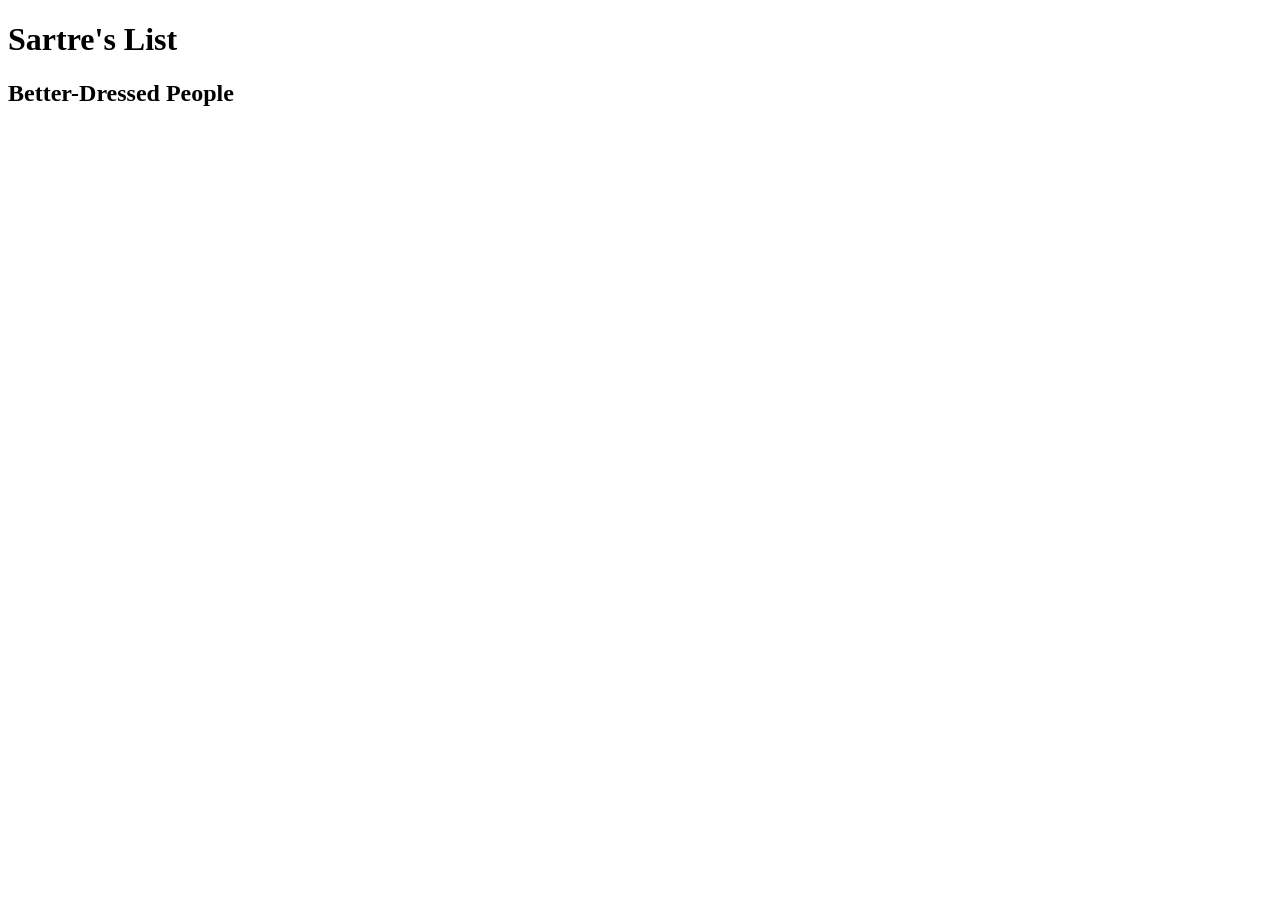
==== index.html @ 59b98acb "Site Title and Subtitle" ====
<!DOCTYPE html>
<html lang="en">
<head>
    <meta charset="UTF-8">
    <meta name="viewport" content="width=device-width, initial-scale=1.0">
    <link rel="stylesheet" href="style.css">
    <title>Sartre's List | Fashion Blog</title>
</head>
<body>
    <header>
        <h1>Sartre's List</h1>
        <h2>Better-Dressed People</h2>
        <nav>
            <!-- Wrap each link in an anchor tag.
             Wrap each anchor tag in a list item.
             Wrap all of the list item tags in an unordered list tag.
             Place the unordered list inside the the nav tag and 
             give it attributes for aria-label="Main Navigation" and role="navigation". -->
        </nav>
    </header>
    <main></main>
    <footer></footer>
</body>
</html>
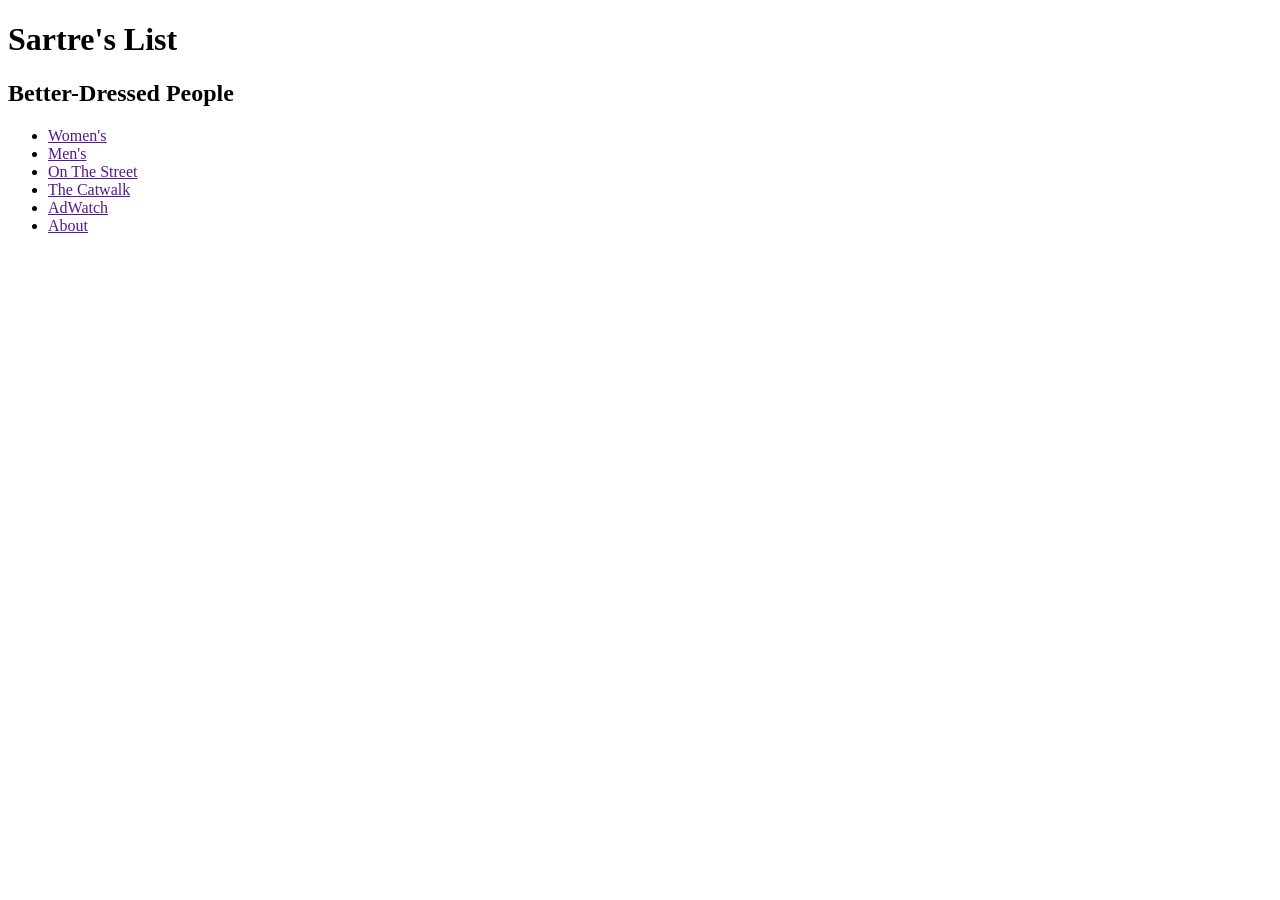
==== commit 5d2c1756: "used <nav> tags in the <header> to create an accessible navigation" ====
--- a/index.html
+++ b/index.html
@@ -10,12 +10,21 @@
     <header>
         <h1>Sartre's List</h1>
         <h2>Better-Dressed People</h2>
-        <nav>
+
+        <!-- give the <nav> the attributes aria-label="Main Navigation" and role="navigation" -->
+        <nav aria-label="Main Navigation" role="navigation">
             <!-- Wrap each link in an anchor tag.
              Wrap each anchor tag in a list item.
              Wrap all of the list item tags in an unordered list tag.
-             Place the unordered list inside the the nav tag and 
-             give it attributes for aria-label="Main Navigation" and role="navigation". -->
+             . -->
+            <ul>
+                <li><a href="">Women's</a></li>
+                <li><a href="">Men's</a></li>
+                <li><a href="">On The Street</a></li>
+                <li><a href="">The Catwalk</a></li>
+                <li><a href="">AdWatch</a></li>
+                <li><a href="">About</a></li>
+            </ul>
         </nav>
     </header>
     <main></main>
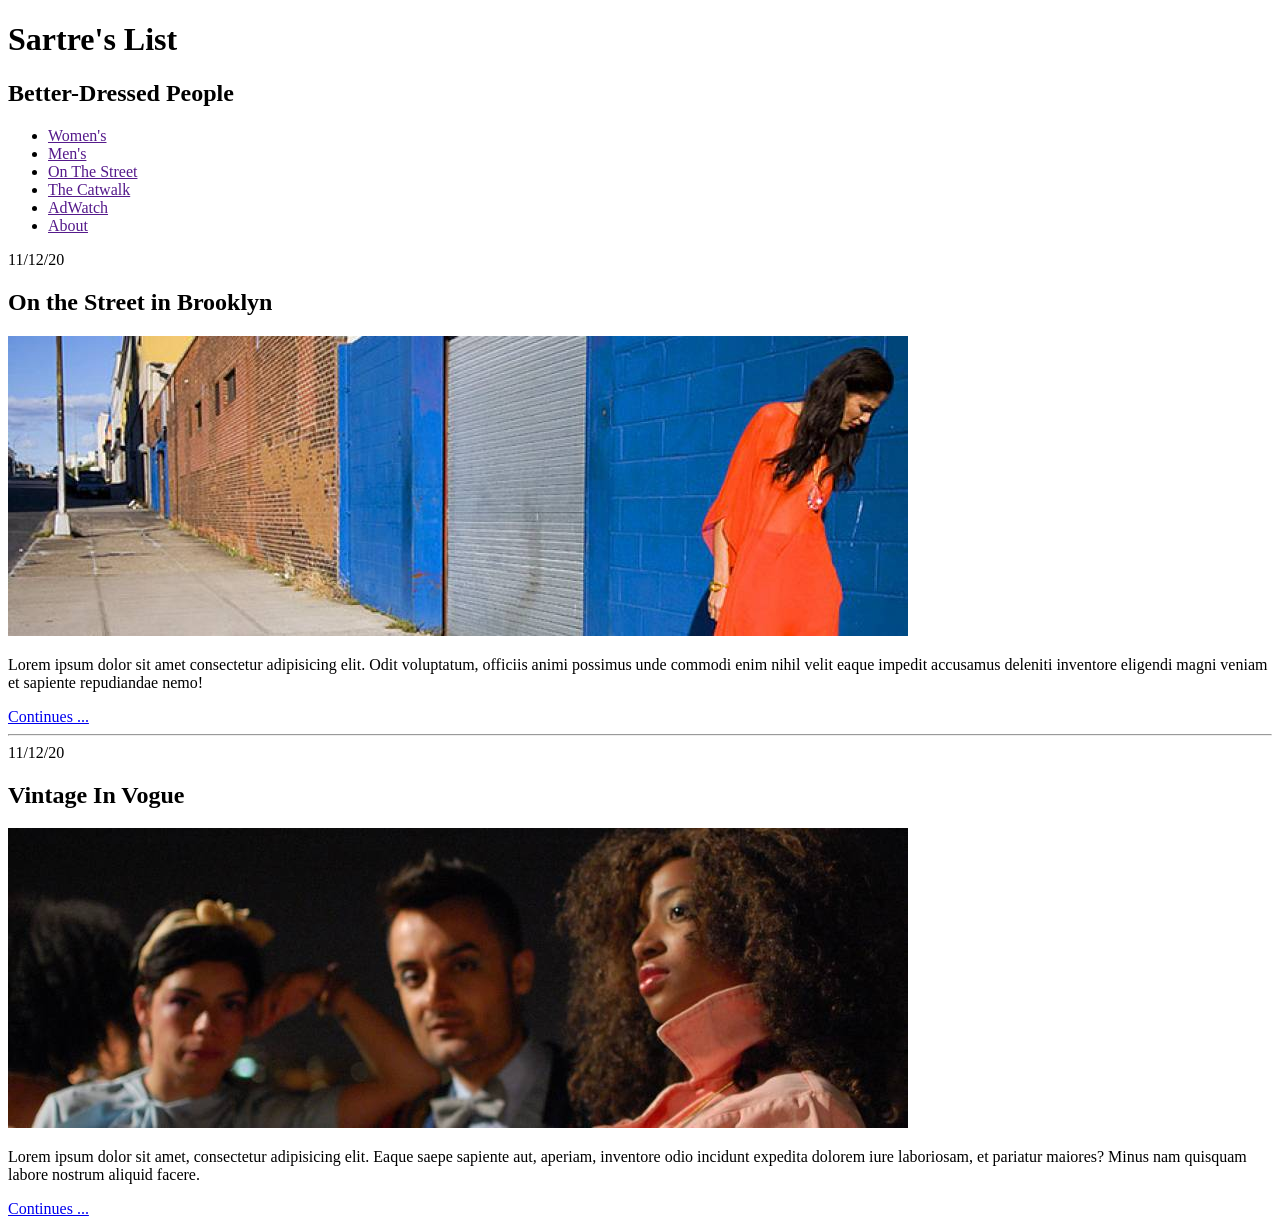
==== commit 4e60531a: "created 2 blog posts" ====
--- a/index.html
+++ b/index.html
@@ -1,16 +1,17 @@
 <!DOCTYPE html>
 <html lang="en">
+
 <head>
     <meta charset="UTF-8">
     <meta name="viewport" content="width=device-width, initial-scale=1.0">
     <link rel="stylesheet" href="style.css">
     <title>Sartre's List | Fashion Blog</title>
 </head>
+
 <body>
     <header>
         <h1>Sartre's List</h1>
         <h2>Better-Dressed People</h2>
-
         <!-- give the <nav> the attributes aria-label="Main Navigation" and role="navigation" -->
         <nav aria-label="Main Navigation" role="navigation">
             <!-- Wrap each link in an anchor tag.
@@ -27,7 +28,29 @@
             </ul>
         </nav>
     </header>
-    <main></main>
+    <main><!-- BLOG POSTS -->
+        <section>
+            <article>
+                <time datetime="2020-11-12">11/12/20</time>
+                <h2>On the Street in Brooklyn</h2>
+                <img src="blog-image-1.jpg" alt="A woman in a red dress stands by a blue wall in an industrial area of Brooklyn.">
+                <p>Lorem ipsum dolor sit amet consectetur adipisicing elit. Odit voluptatum, officiis animi possimus unde commodi enim nihil velit eaque impedit accusamus deleniti inventore eligendi magni veniam et sapiente repudiandae nemo!</p>
+                <a href="#">Continues ...</a>
+            </article>
+        </section>
+        <hr>
+        <section>
+            <article>
+                <time datetime="2020-11-12">11/12/20</time>
+                <h2>Vintage In Vogue</h2>
+                <img src="blog-image-2.jpg" alt="Three people in vintage-inspired clothing at night with city lights in the background.">
+                <p>Lorem ipsum dolor sit amet, consectetur adipisicing elit. Eaque saepe sapiente aut, aperiam, inventore odio incidunt expedita dolorem iure laboriosam, et pariatur maiores? Minus nam quisquam labore nostrum aliquid facere.</p>
+                <a href="#">Continues ...</a>
+                
+            </article>
+        </section>
+    </main>
     <footer></footer>
 </body>
+
 </html>
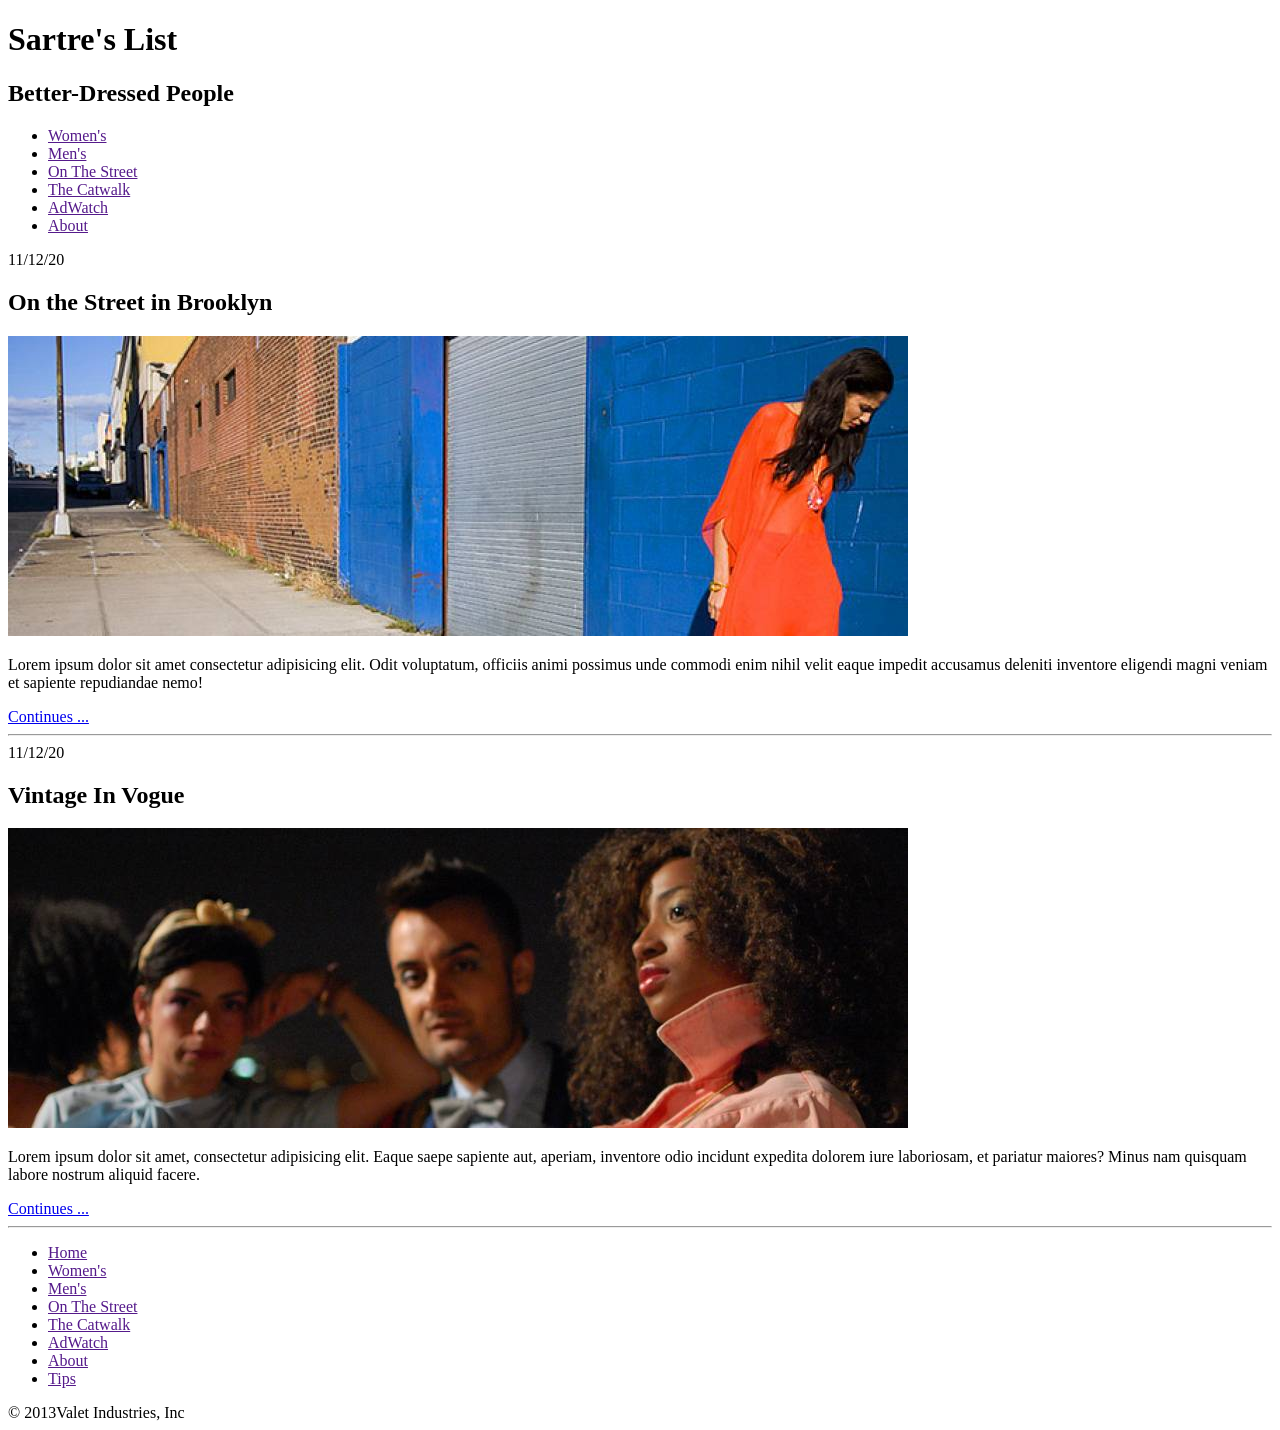
==== commit 0a1948e4: "created a semantic & accessible navigation and added a copyright in the <footer>" ====
--- a/index.html
+++ b/index.html
@@ -28,7 +28,9 @@
             </ul>
         </nav>
     </header>
-    <main><!-- BLOG POSTS -->
+
+    <!-- BLOG POSTS -->
+    <main>
         <section>
             <article>
                 <time datetime="2020-11-12">11/12/20</time>
@@ -46,11 +48,29 @@
                 <img src="blog-image-2.jpg" alt="Three people in vintage-inspired clothing at night with city lights in the background.">
                 <p>Lorem ipsum dolor sit amet, consectetur adipisicing elit. Eaque saepe sapiente aut, aperiam, inventore odio incidunt expedita dolorem iure laboriosam, et pariatur maiores? Minus nam quisquam labore nostrum aliquid facere.</p>
                 <a href="#">Continues ...</a>
-                
             </article>
         </section>
+        <hr>
     </main>
-    <footer></footer>
+
+    <!-- FOOTER -->
+    <footer>
+        <!-- A semantic and accessible navigation using the same technique used in <header> -->
+        <nav aria-label="Main Navigation" role="navigation">
+            <ul>
+                <li><a href="">Home</a></li>
+                <li><a href="">Women's</a></li>
+                <li><a href="">Men's</a></li>
+                <li><a href="">On The Street</a></li>
+                <li><a href="">The Catwalk</a></li>
+                <li><a href="">AdWatch</a></li>
+                <li><a href="">About</a></li>
+                <li><a href="">Tips</a></li>
+            </ul>
+        </nav>
+        <!-- Copyright -->
+        &copy; 2013Valet Industries, Inc
+    </footer>
 </body>
 
 </html>
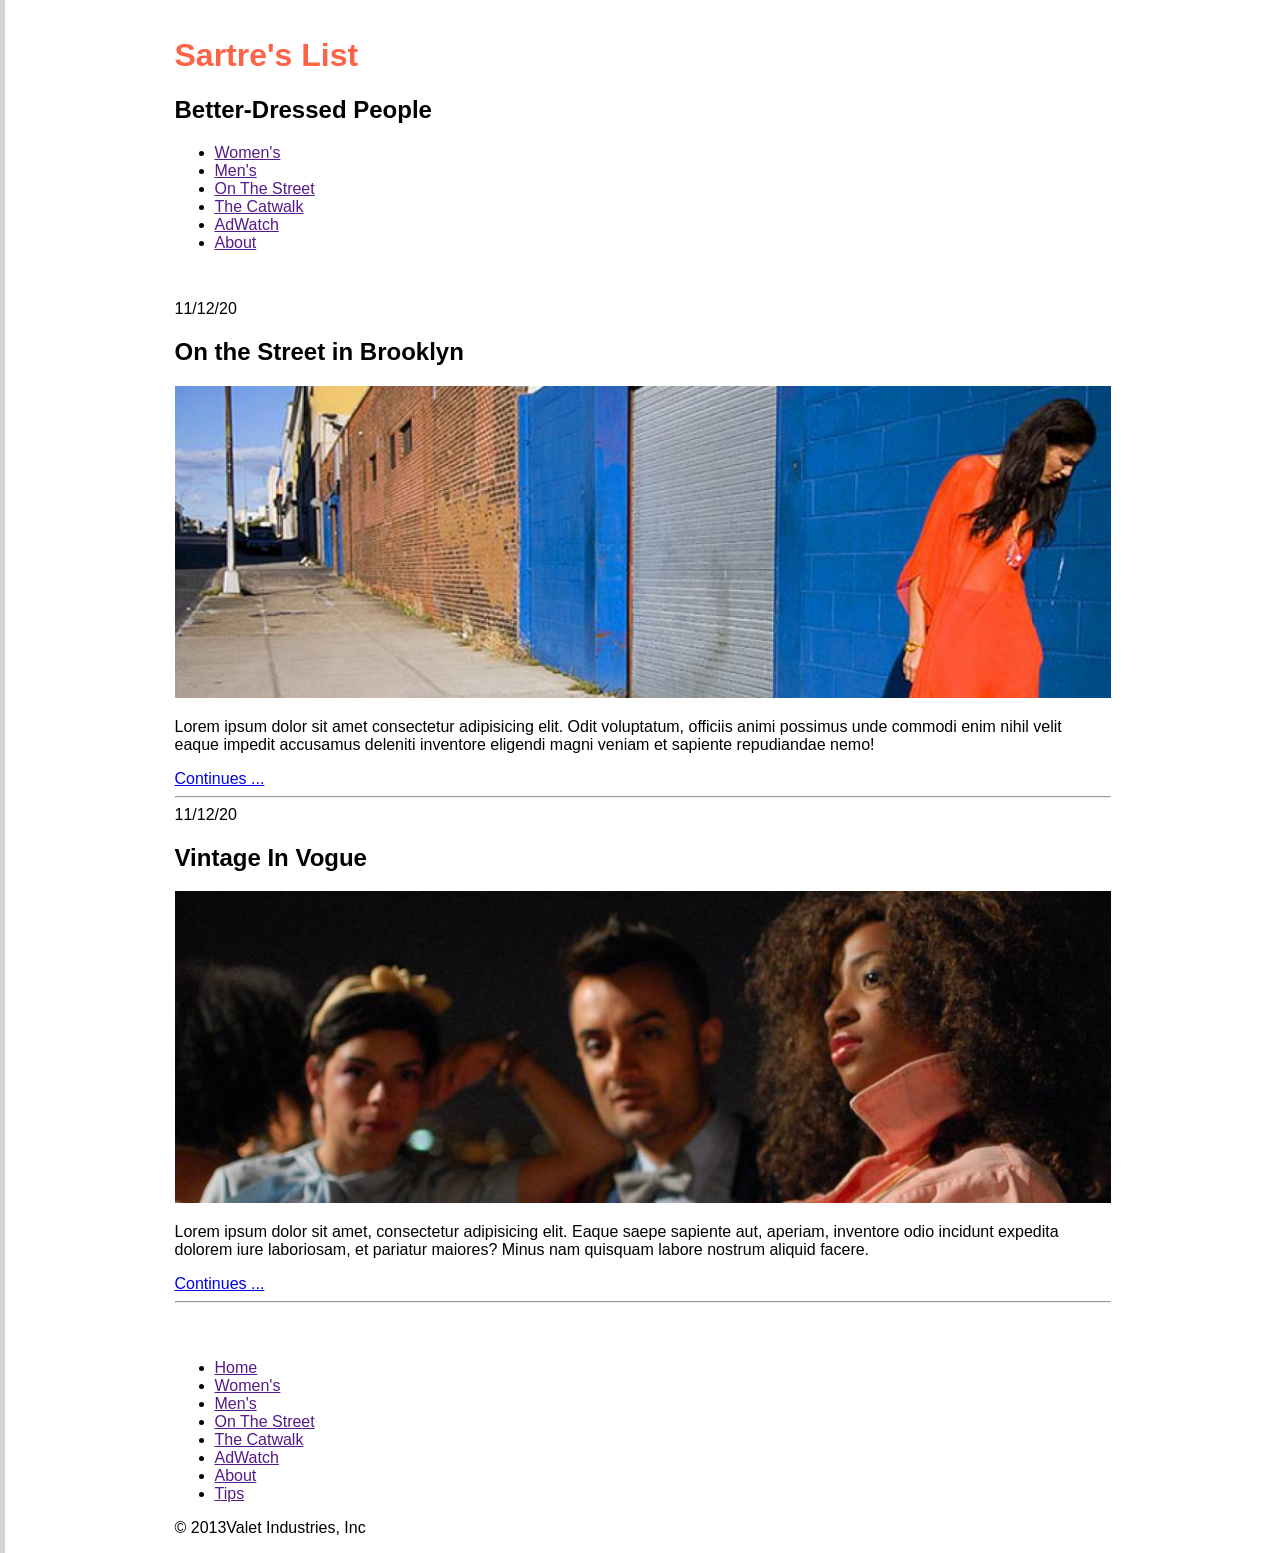
==== commit 68b05ebb: "added a class to the <nav>s" ====
--- a/index.html
+++ b/index.html
@@ -13,7 +13,7 @@
         <h1>Sartre's List</h1>
         <h2>Better-Dressed People</h2>
         <!-- give the <nav> the attributes aria-label="Main Navigation" and role="navigation" -->
-        <nav aria-label="Main Navigation" role="navigation">
+        <nav class="nav" aria-label="Main Navigation" role="navigation">
             <!-- Wrap each link in an anchor tag.
              Wrap each anchor tag in a list item.
              Wrap all of the list item tags in an unordered list tag.
@@ -56,7 +56,7 @@
     <!-- FOOTER -->
     <footer>
         <!-- A semantic and accessible navigation using the same technique used in <header> -->
-        <nav aria-label="Main Navigation" role="navigation">
+        <nav class="nav" aria-label="Main Navigation" role="navigation">
             <ul>
                 <li><a href="">Home</a></li>
                 <li><a href="">Women's</a></li>
--- a/style.css
+++ b/style.css
@@ -0,0 +1,22 @@
+html {
+    border-left: 5px solid lightgray;
+}
+
+body {
+    min-height: 100vh;
+    font-family: Arial, Helvetica, sans-serif;
+    max-width: 1000px;
+    margin: auto;
+}
+
+header, main, footer {
+    padding: 1rem 2rem;
+}
+
+h1 {
+    color: tomato;
+}
+
+img {
+    width: 100%;
+}
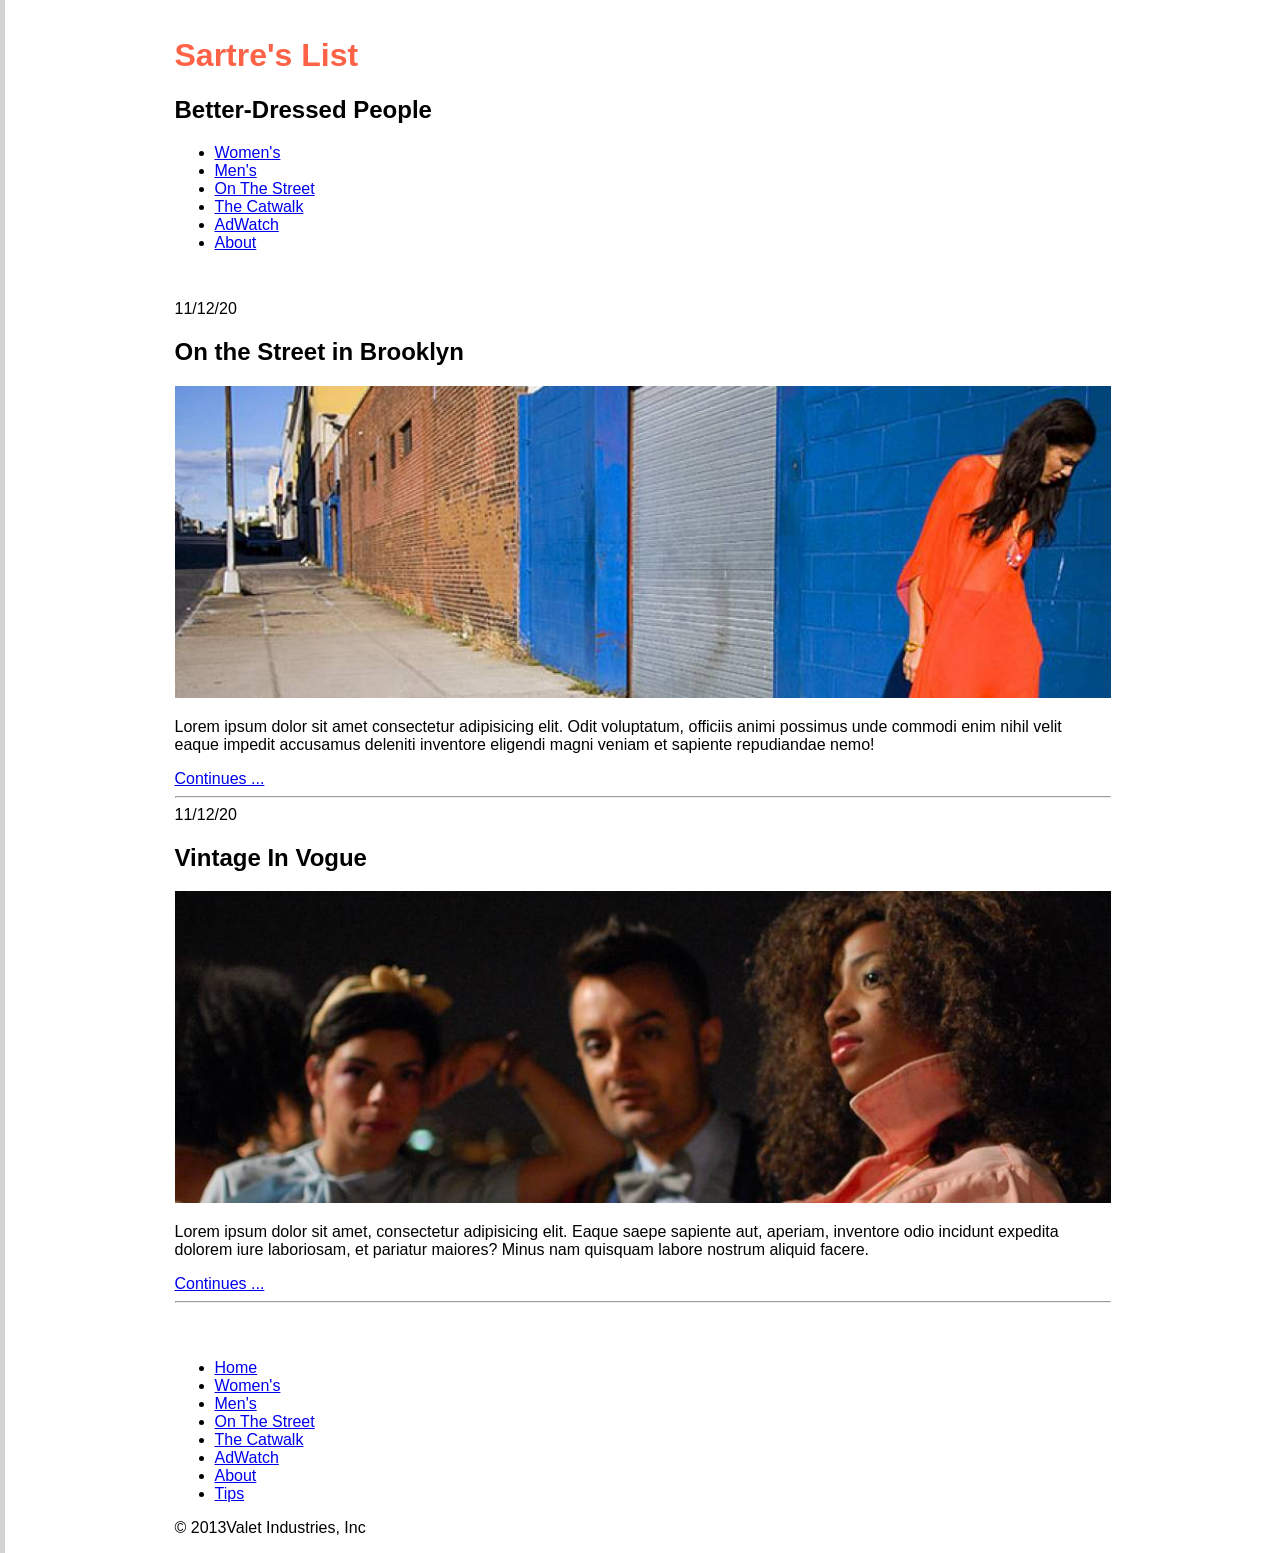
==== commit b5dee9df: "modified <footer> attributes and <a> href attributes" ====
--- a/index.html
+++ b/index.html
@@ -19,12 +19,12 @@
              Wrap all of the list item tags in an unordered list tag.
              . -->
             <ul>
-                <li><a href="">Women's</a></li>
-                <li><a href="">Men's</a></li>
-                <li><a href="">On The Street</a></li>
-                <li><a href="">The Catwalk</a></li>
-                <li><a href="">AdWatch</a></li>
-                <li><a href="">About</a></li>
+                <li><a href="#">Women's</a></li>
+                <li><a href="#">Men's</a></li>
+                <li><a href="#">On The Street</a></li>
+                <li><a href="#">The Catwalk</a></li>
+                <li><a href="#">AdWatch</a></li>
+                <li><a href="#">About</a></li>
             </ul>
         </nav>
     </header>
@@ -56,16 +56,16 @@
     <!-- FOOTER -->
     <footer>
         <!-- A semantic and accessible navigation using the same technique used in <header> -->
-        <nav class="nav" aria-label="Main Navigation" role="navigation">
+        <nav class="nav" aria-label="" role="navigation">
             <ul>
-                <li><a href="">Home</a></li>
-                <li><a href="">Women's</a></li>
-                <li><a href="">Men's</a></li>
-                <li><a href="">On The Street</a></li>
-                <li><a href="">The Catwalk</a></li>
-                <li><a href="">AdWatch</a></li>
-                <li><a href="">About</a></li>
-                <li><a href="">Tips</a></li>
+                <li><a href="#">Home</a></li>
+                <li><a href="#">Women's</a></li>
+                <li><a href="#">Men's</a></li>
+                <li><a href="#">On The Street</a></li>
+                <li><a href="#">The Catwalk</a></li>
+                <li><a href="#">AdWatch</a></li>
+                <li><a href="#">About</a></li>
+                <li><a href="#">Tips</a></li>
             </ul>
         </nav>
         <!-- Copyright -->
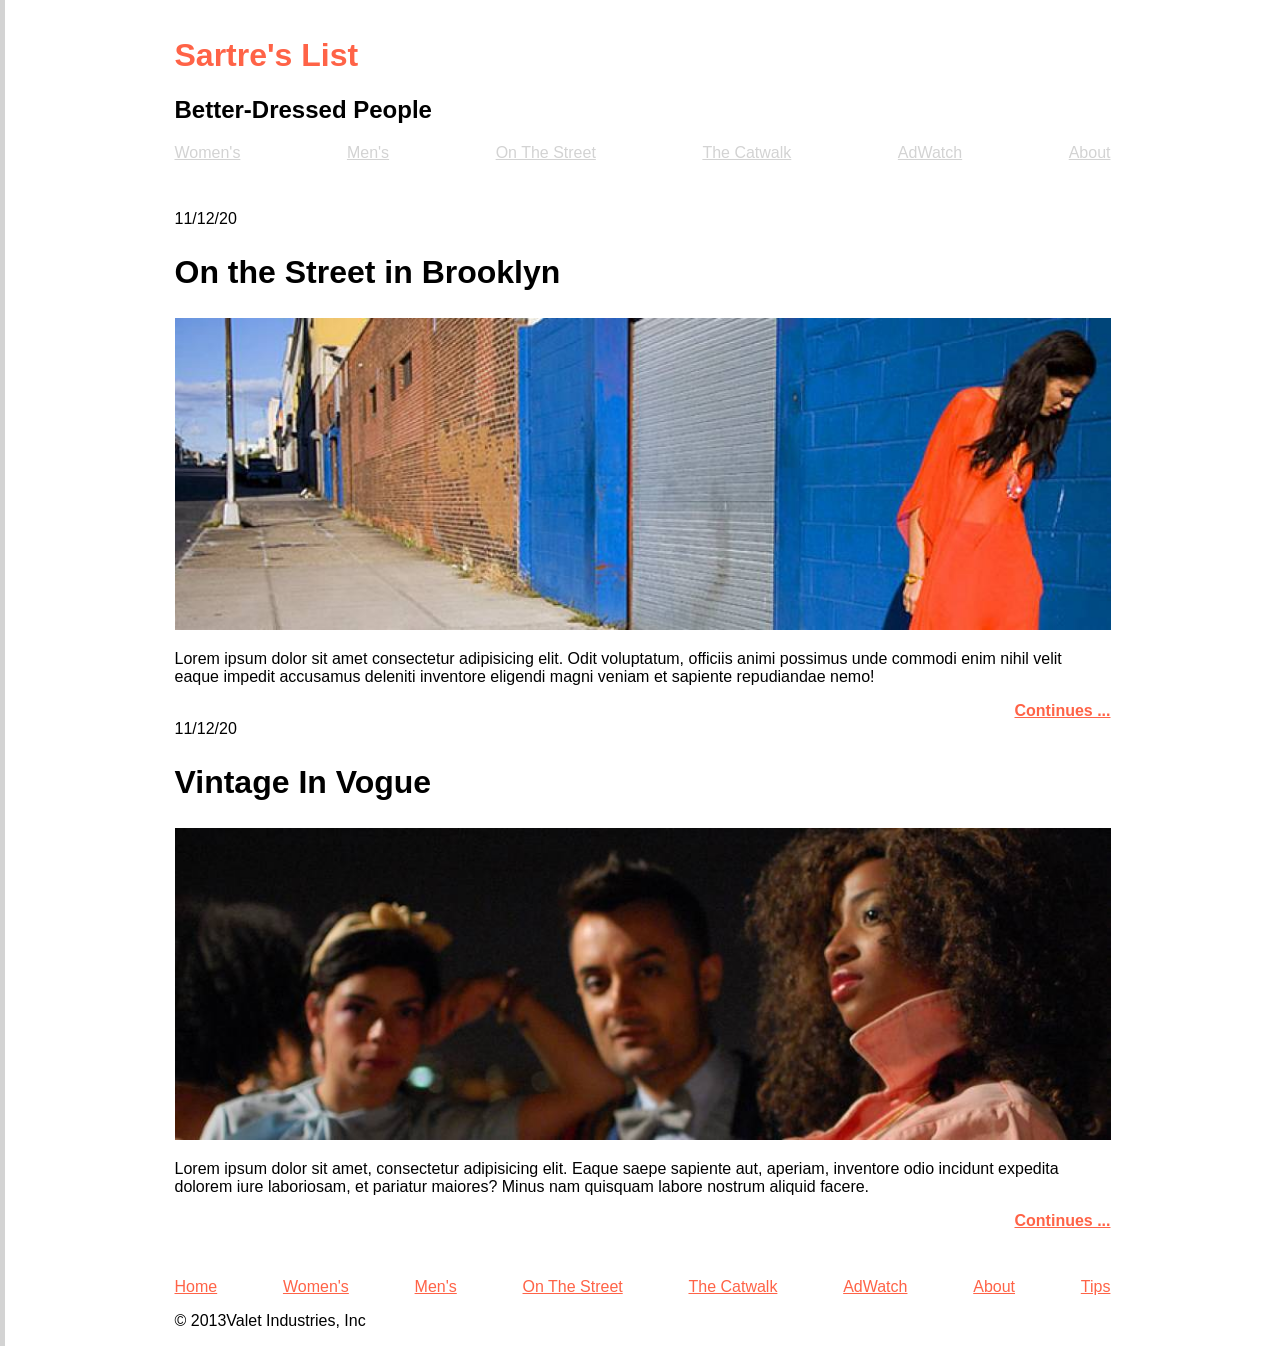
==== commit 41ba6683: "removed horizontal rules" ====
--- a/index.html
+++ b/index.html
@@ -40,7 +40,6 @@
                 <a href="#">Continues ...</a>
             </article>
         </section>
-        <hr>
         <section>
             <article>
                 <time datetime="2020-11-12">11/12/20</time>
@@ -50,7 +49,6 @@
                 <a href="#">Continues ...</a>
             </article>
         </section>
-        <hr>
     </main>
 
     <!-- FOOTER -->
--- a/style.css
+++ b/style.css
@@ -9,7 +9,9 @@
     margin: auto;
 }
 
-header, main, footer {
+header,
+main,
+footer {
     padding: 1rem 2rem;
 }
 
@@ -19,4 +21,45 @@
 
 img {
     width: 100%;
+}
+
+nav.nav ul {
+    padding: 0%;
+    list-style-type: none;
+    display: flex;
+    justify-content: space-between;
+}
+
+/* LINK STYLING */
+/* Default color for univisited links */
+header nav.nav ul li a:link {
+    color: lightgray;
+}
+/* Color when link has focus (e.g., via keyboard navigation) */
+header nav.nav ul li a:focus {
+    color: orange;
+}
+
+/* Default color for univisited links */
+footer nav.nav ul li a:link {
+    color: tomato;
+}
+/* Color when link has focus (e.g., via keyboard navigation) */
+footer nav.nav ul li a:focus {
+    color: brown;
+}
+
+/* BLOG POST TITLE STYLING */
+article h2 {
+    font-size: xx-large;
+}
+article a {
+    display: block;
+    width: fit-content;
+    margin-left: auto;
+    font-weight: bold;
+    color: tomato;
+}
+article a:focus {
+    color: brown;
 }
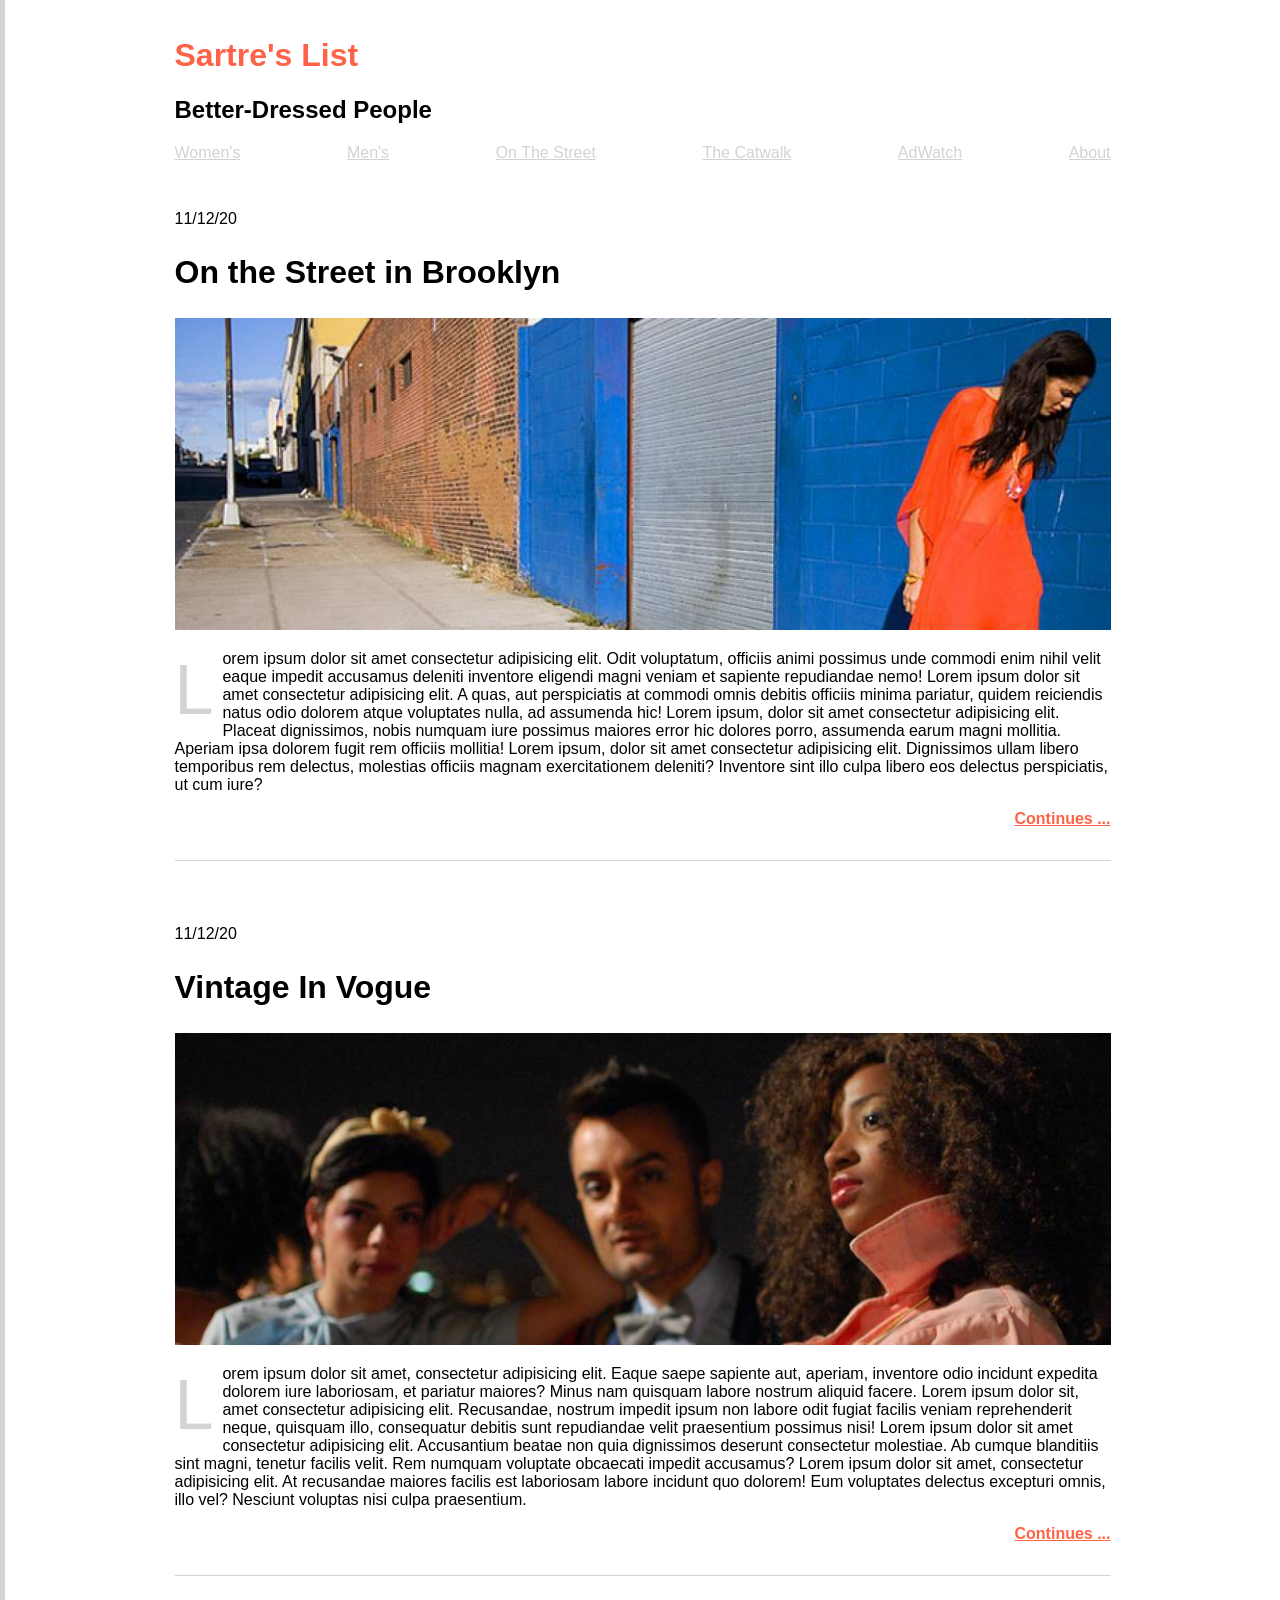
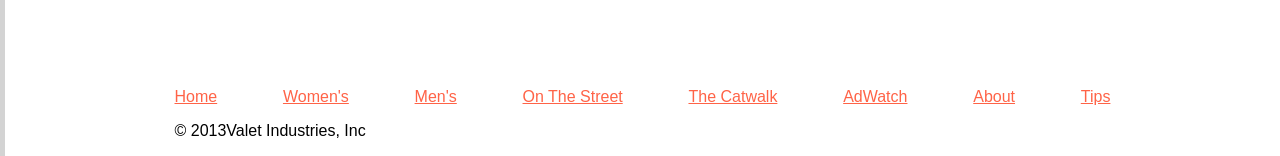
==== commit 40a34ad4: "added more dummy text" ====
--- a/index.html
+++ b/index.html
@@ -36,7 +36,11 @@
                 <time datetime="2020-11-12">11/12/20</time>
                 <h2>On the Street in Brooklyn</h2>
                 <img src="blog-image-1.jpg" alt="A woman in a red dress stands by a blue wall in an industrial area of Brooklyn.">
-                <p>Lorem ipsum dolor sit amet consectetur adipisicing elit. Odit voluptatum, officiis animi possimus unde commodi enim nihil velit eaque impedit accusamus deleniti inventore eligendi magni veniam et sapiente repudiandae nemo!</p>
+                <p>Lorem ipsum dolor sit amet consectetur adipisicing elit. Odit voluptatum, officiis animi possimus unde commodi enim nihil velit eaque impedit accusamus deleniti inventore eligendi magni veniam et sapiente repudiandae nemo!
+                    Lorem ipsum dolor sit amet consectetur adipisicing elit. A quas, aut perspiciatis at commodi omnis debitis officiis minima pariatur, quidem reiciendis natus odio dolorem atque voluptates nulla, ad assumenda hic!
+                    Lorem ipsum, dolor sit amet consectetur adipisicing elit. Placeat dignissimos, nobis numquam iure possimus maiores error hic dolores porro, assumenda earum magni mollitia. Aperiam ipsa dolorem fugit rem officiis mollitia!
+                    Lorem ipsum, dolor sit amet consectetur adipisicing elit. Dignissimos ullam libero temporibus rem delectus, molestias officiis magnam exercitationem deleniti? Inventore sint illo culpa libero eos delectus perspiciatis, ut cum iure?
+                </p>
                 <a href="#">Continues ...</a>
             </article>
         </section>
@@ -45,7 +49,11 @@
                 <time datetime="2020-11-12">11/12/20</time>
                 <h2>Vintage In Vogue</h2>
                 <img src="blog-image-2.jpg" alt="Three people in vintage-inspired clothing at night with city lights in the background.">
-                <p>Lorem ipsum dolor sit amet, consectetur adipisicing elit. Eaque saepe sapiente aut, aperiam, inventore odio incidunt expedita dolorem iure laboriosam, et pariatur maiores? Minus nam quisquam labore nostrum aliquid facere.</p>
+                <p>Lorem ipsum dolor sit amet, consectetur adipisicing elit. Eaque saepe sapiente aut, aperiam, inventore odio incidunt expedita dolorem iure laboriosam, et pariatur maiores? Minus nam quisquam labore nostrum aliquid facere.
+                    Lorem ipsum dolor sit, amet consectetur adipisicing elit. Recusandae, nostrum impedit ipsum non labore odit fugiat facilis veniam reprehenderit neque, quisquam illo, consequatur debitis sunt repudiandae velit praesentium possimus nisi!
+                    Lorem ipsum dolor sit amet consectetur adipisicing elit. Accusantium beatae non quia dignissimos deserunt consectetur molestiae. Ab cumque blanditiis sint magni, tenetur facilis velit. Rem numquam voluptate obcaecati impedit accusamus?
+                    Lorem ipsum dolor sit amet, consectetur adipisicing elit. At recusandae maiores facilis est laboriosam labore incidunt quo dolorem! Eum voluptates delectus excepturi omnis, illo vel? Nesciunt voluptas nisi culpa praesentium.
+                </p>
                 <a href="#">Continues ...</a>
             </article>
         </section>
--- a/style.css
+++ b/style.css
@@ -35,6 +35,7 @@
 header nav.nav ul li a:link {
     color: lightgray;
 }
+
 /* Color when link has focus (e.g., via keyboard navigation) */
 header nav.nav ul li a:focus {
     color: orange;
@@ -44,15 +45,31 @@
 footer nav.nav ul li a:link {
     color: tomato;
 }
+
 /* Color when link has focus (e.g., via keyboard navigation) */
 footer nav.nav ul li a:focus {
     color: brown;
 }
 
-/* BLOG POST TITLE STYLING */
+/* BLOG POST STYLING */
+article {
+    margin-bottom: 4rem;
+    border-bottom: 1px solid lightgray;
+    padding-bottom: 2rem;
+}
+
 article h2 {
     font-size: xx-large;
 }
+
+article p::first-letter {
+    color: lightgray;
+    font-size: 70px;
+    padding: 0px 9px 0px 0px;
+    margin: 0;
+    float: left;
+}
+
 article a {
     display: block;
     width: fit-content;
@@ -60,6 +77,7 @@
     font-weight: bold;
     color: tomato;
 }
+
 article a:focus {
     color: brown;
 }
